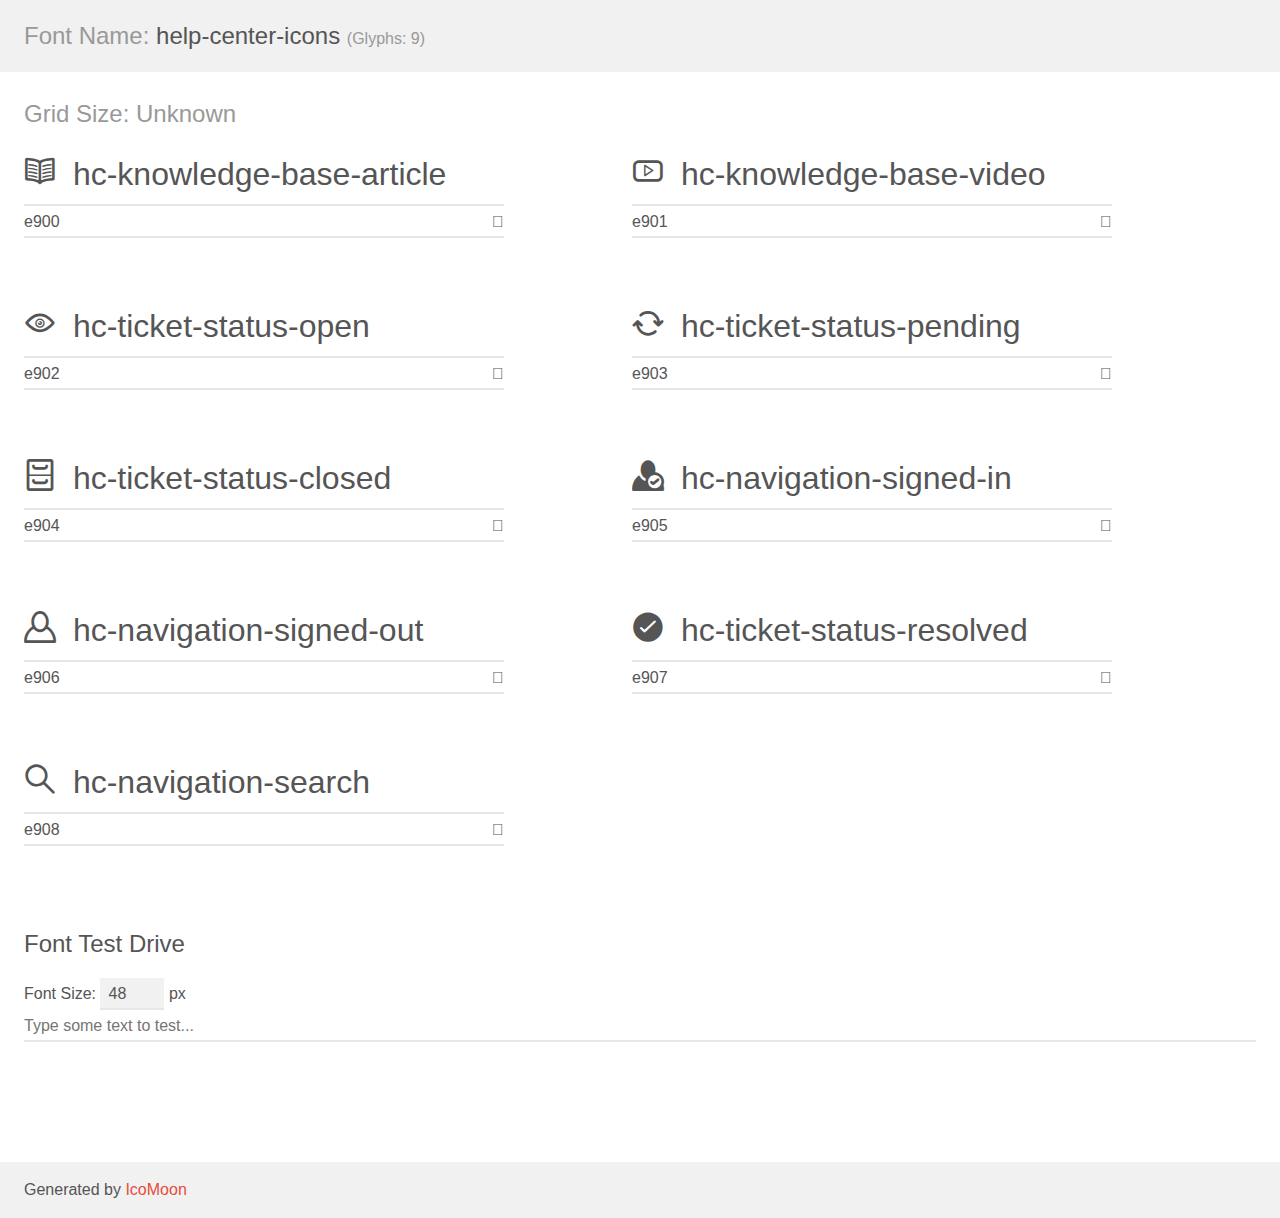
==== assets/help-center-icons-v1/demo.html @ 90a2e5b8 "updated help center icon font" ====
<!doctype html>
<html>
<head>
    <meta charset="utf-8">
    <title>IcoMoon Demo</title>
    <meta name="description" content="An Icon Font Generated By IcoMoon.io">
    <meta name="viewport" content="width=device-width, initial-scale=1">
    <link rel="stylesheet" href="demo-files/demo.css">
    <link rel="stylesheet" href="style.css"></head>
<body>
    <div class="bgc1 clearfix">
        <h1 class="mhmm mvm"><span class="fgc1">Font Name:</span> help-center-icons <small class="fgc1">(Glyphs:&nbsp;9)</small></h1>
    </div>
    <div class="clearfix mhl ptl">
        <h1 class="mvm mtn fgc1">Grid Size: Unknown</h1>
        <div class="glyph fs1">
            <div class="clearfix bshadow0 pbs">
                <span class="hc-knowledge-base-article"></span>
                <span class="mls"> hc-knowledge-base-article</span>
            </div>
            <fieldset class="fs0 size1of1 clearfix hidden-false">
                <input type="text" readonly value="e900" class="unit size1of2" />
                <input type="text" maxlength="1" readonly value="&#xe900;" class="unitRight size1of2 talign-right" />
            </fieldset>
            <div class="fs0 bshadow0 clearfix hidden-true">
                <span class="unit pvs fgc1">liga: </span>
                <input type="text" readonly value="" class="liga unitRight" />
            </div>
        </div>
        <div class="glyph fs1">
            <div class="clearfix bshadow0 pbs">
                <span class="hc-knowledge-base-video"></span>
                <span class="mls"> hc-knowledge-base-video</span>
            </div>
            <fieldset class="fs0 size1of1 clearfix hidden-false">
                <input type="text" readonly value="e901" class="unit size1of2" />
                <input type="text" maxlength="1" readonly value="&#xe901;" class="unitRight size1of2 talign-right" />
            </fieldset>
            <div class="fs0 bshadow0 clearfix hidden-true">
                <span class="unit pvs fgc1">liga: </span>
                <input type="text" readonly value="" class="liga unitRight" />
            </div>
        </div>
        <div class="glyph fs1">
            <div class="clearfix bshadow0 pbs">
                <span class="hc-ticket-status-open"></span>
                <span class="mls"> hc-ticket-status-open</span>
            </div>
            <fieldset class="fs0 size1of1 clearfix hidden-false">
                <input type="text" readonly value="e902" class="unit size1of2" />
                <input type="text" maxlength="1" readonly value="&#xe902;" class="unitRight size1of2 talign-right" />
            </fieldset>
            <div class="fs0 bshadow0 clearfix hidden-true">
                <span class="unit pvs fgc1">liga: </span>
                <input type="text" readonly value="" class="liga unitRight" />
            </div>
        </div>
        <div class="glyph fs1">
            <div class="clearfix bshadow0 pbs">
                <span class="hc-ticket-status-pending"></span>
                <span class="mls"> hc-ticket-status-pending</span>
            </div>
            <fieldset class="fs0 size1of1 clearfix hidden-false">
                <input type="text" readonly value="e903" class="unit size1of2" />
                <input type="text" maxlength="1" readonly value="&#xe903;" class="unitRight size1of2 talign-right" />
            </fieldset>
            <div class="fs0 bshadow0 clearfix hidden-true">
                <span class="unit pvs fgc1">liga: </span>
                <input type="text" readonly value="" class="liga unitRight" />
            </div>
        </div>
        <div class="glyph fs1">
            <div class="clearfix bshadow0 pbs">
                <span class="hc-ticket-status-closed"></span>
                <span class="mls"> hc-ticket-status-closed</span>
            </div>
            <fieldset class="fs0 size1of1 clearfix hidden-false">
                <input type="text" readonly value="e904" class="unit size1of2" />
                <input type="text" maxlength="1" readonly value="&#xe904;" class="unitRight size1of2 talign-right" />
            </fieldset>
            <div class="fs0 bshadow0 clearfix hidden-true">
                <span class="unit pvs fgc1">liga: </span>
                <input type="text" readonly value="" class="liga unitRight" />
            </div>
        </div>
        <div class="glyph fs1">
            <div class="clearfix bshadow0 pbs">
                <span class="hc-navigation-signed-in"></span>
                <span class="mls"> hc-navigation-signed-in</span>
            </div>
            <fieldset class="fs0 size1of1 clearfix hidden-false">
                <input type="text" readonly value="e905" class="unit size1of2" />
                <input type="text" maxlength="1" readonly value="&#xe905;" class="unitRight size1of2 talign-right" />
            </fieldset>
            <div class="fs0 bshadow0 clearfix hidden-true">
                <span class="unit pvs fgc1">liga: </span>
                <input type="text" readonly value="" class="liga unitRight" />
            </div>
        </div>
        <div class="glyph fs1">
            <div class="clearfix bshadow0 pbs">
                <span class="hc-navigation-signed-out"></span>
                <span class="mls"> hc-navigation-signed-out</span>
            </div>
            <fieldset class="fs0 size1of1 clearfix hidden-false">
                <input type="text" readonly value="e906" class="unit size1of2" />
                <input type="text" maxlength="1" readonly value="&#xe906;" class="unitRight size1of2 talign-right" />
            </fieldset>
            <div class="fs0 bshadow0 clearfix hidden-true">
                <span class="unit pvs fgc1">liga: </span>
                <input type="text" readonly value="" class="liga unitRight" />
            </div>
        </div>
        <div class="glyph fs1">
            <div class="clearfix bshadow0 pbs">
                <span class="hc-ticket-status-resolved"></span>
                <span class="mls"> hc-ticket-status-resolved</span>
            </div>
            <fieldset class="fs0 size1of1 clearfix hidden-false">
                <input type="text" readonly value="e907" class="unit size1of2" />
                <input type="text" maxlength="1" readonly value="&#xe907;" class="unitRight size1of2 talign-right" />
            </fieldset>
            <div class="fs0 bshadow0 clearfix hidden-true">
                <span class="unit pvs fgc1">liga: </span>
                <input type="text" readonly value="" class="liga unitRight" />
            </div>
        </div>
        <div class="glyph fs1">
            <div class="clearfix bshadow0 pbs">
                <span class="hc-navigation-search"></span>
                <span class="mls"> hc-navigation-search</span>
            </div>
            <fieldset class="fs0 size1of1 clearfix hidden-false">
                <input type="text" readonly value="e908" class="unit size1of2" />
                <input type="text" maxlength="1" readonly value="&#xe908;" class="unitRight size1of2 talign-right" />
            </fieldset>
            <div class="fs0 bshadow0 clearfix hidden-true">
                <span class="unit pvs fgc1">liga: </span>
                <input type="text" readonly value="" class="liga unitRight" />
            </div>
        </div>
    </div>

    <!--[if gt IE 8]><!-->
    <div class="mhl clearfix mbl">
        <h1>Font Test Drive</h1>
        <label>
            Font Size: <input id="fontSize" type="number" class="textbox0 mbm"
            min="8" value="48" />
            px
        </label>
        <input id="testText" type="text" class="phl size1of1 mvl"
        placeholder="Type some text to test..." value=""/>
        <div id="testDrive" class="hc-" style="font-family: help-center-icons">&nbsp;
        </div>
    </div>
    <!--<![endif]-->
    <div class="bgc1 clearfix">
        <p class="mhl">Generated by <a href="https://icomoon.io/app">IcoMoon</a></p>
    </div>

    <script src="demo-files/demo.js"></script>
</body>
</html>
---- assets/help-center-icons-v1/demo-files/demo.css ----
body {
  padding: 0;
  margin: 0;
  font-family: sans-serif;
  font-size: 1em;
  line-height: 1.5;
  color: #555;
  background: #fff;
}
h1 {
  font-size: 1.5em;
  font-weight: normal;
}
small {
  font-size: .66666667em;
}
a {
  color: #e74c3c;
  text-decoration: none;
}
a:hover, a:focus {
  box-shadow: 0 1px #e74c3c;
}
.bshadow0, input {
  box-shadow: inset 0 -2px #e7e7e7;
}
input:hover {
  box-shadow: inset 0 -2px #ccc;
}
input, fieldset {
  font-family: sans-serif;
  font-size: 1em;
  margin: 0;
  padding: 0;
  border: 0;
}
input {
  color: inherit;
  line-height: 1.5;
  height: 1.5em;
  padding: .25em 0;
}
input:focus {
  outline: none;
  box-shadow: inset 0 -2px #449fdb;
}
.glyph {
  font-size: 16px;
  width: 15em;
  padding-bottom: 1em;
  margin-right: 4em;
  margin-bottom: 1em;
  float: left;
  overflow: hidden;
}
.liga {
  width: 80%;
  width: calc(100% - 2.5em);
}
.talign-right {
  text-align: right;
}
.talign-center {
  text-align: center;
}
.bgc1 {
  background: #f1f1f1;
}
.fgc1 {
  color: #999;
}
.fgc0 {
  color: #000;
}
p {
  margin-top: 1em;
  margin-bottom: 1em;
}
.mvm {
  margin-top: .75em;
  margin-bottom: .75em;
}
.mtn {
  margin-top: 0;
}
.mtl, .mal {
  margin-top: 1.5em;
}
.mbl, .mal {
  margin-bottom: 1.5em;
}
.mal, .mhl {
  margin-left: 1.5em;
  margin-right: 1.5em;
}
.mhmm {
  margin-left: 1em;
  margin-right: 1em;
}
.mls {
  margin-left: .25em;
}
.ptl {
  padding-top: 1.5em;
}
.pbs, .pvs {
  padding-bottom: .25em;
}
.pvs, .pts {
  padding-top: .25em;
}
.unit {
  float: left;
}
.unitRight {
  float: right;
}
.size1of2 {
  width: 50%;
}
.size1of1 {
  width: 100%;
}
.clearfix:before, .clearfix:after {
  content: " ";
  display: table;
}
.clearfix:after {
  clear: both;
}
.hidden-true {
  display: none;
}
.textbox0 {
  width: 3em;
  background: #f1f1f1;
  padding: .25em .5em;
  line-height: 1.5;
  height: 1.5em;
}
#testDrive {
  display: block;
  padding-top: 24px;
  line-height: 1.5;
}
.fs0 {
  font-size: 16px;
}
.fs1 {
  font-size: 32px;
}
---- assets/help-center-icons-v1/style.css ----
@font-face {
  font-family: 'help-center-icons';
  src:  url('fonts/help-center-icons.eot?txnv5v');
  src:  url('fonts/help-center-icons.eot?txnv5v#iefix') format('embedded-opentype'),
    url('fonts/help-center-icons.ttf?txnv5v') format('truetype'),
    url('fonts/help-center-icons.woff?txnv5v') format('woff'),
    url('fonts/help-center-icons.svg?txnv5v#help-center-icons') format('svg');
  font-weight: normal;
  font-style: normal;
  font-display: block;
}

[class^="hc-"], [class*=" hc-"] {
  /* use !important to prevent issues with browser extensions that change fonts */
  font-family: 'help-center-icons' !important;
  speak: never;
  font-style: normal;
  font-weight: normal;
  font-variant: normal;
  text-transform: none;
  line-height: 1;

  /* Better Font Rendering =========== */
  -webkit-font-smoothing: antialiased;
  -moz-osx-font-smoothing: grayscale;
}

.hc-knowledge-base-article:before {
  content: "\e900";
}
.hc-knowledge-base-video:before {
  content: "\e901";
}
.hc-ticket-status-open:before {
  content: "\e902";
}
.hc-ticket-status-pending:before {
  content: "\e903";
}
.hc-ticket-status-closed:before {
  content: "\e904";
}
.hc-navigation-signed-in:before {
  content: "\e905";
}
.hc-navigation-signed-out:before {
  content: "\e906";
}
.hc-ticket-status-resolved:before {
  content: "\e907";
}
.hc-navigation-search:before {
  content: "\e908";
}
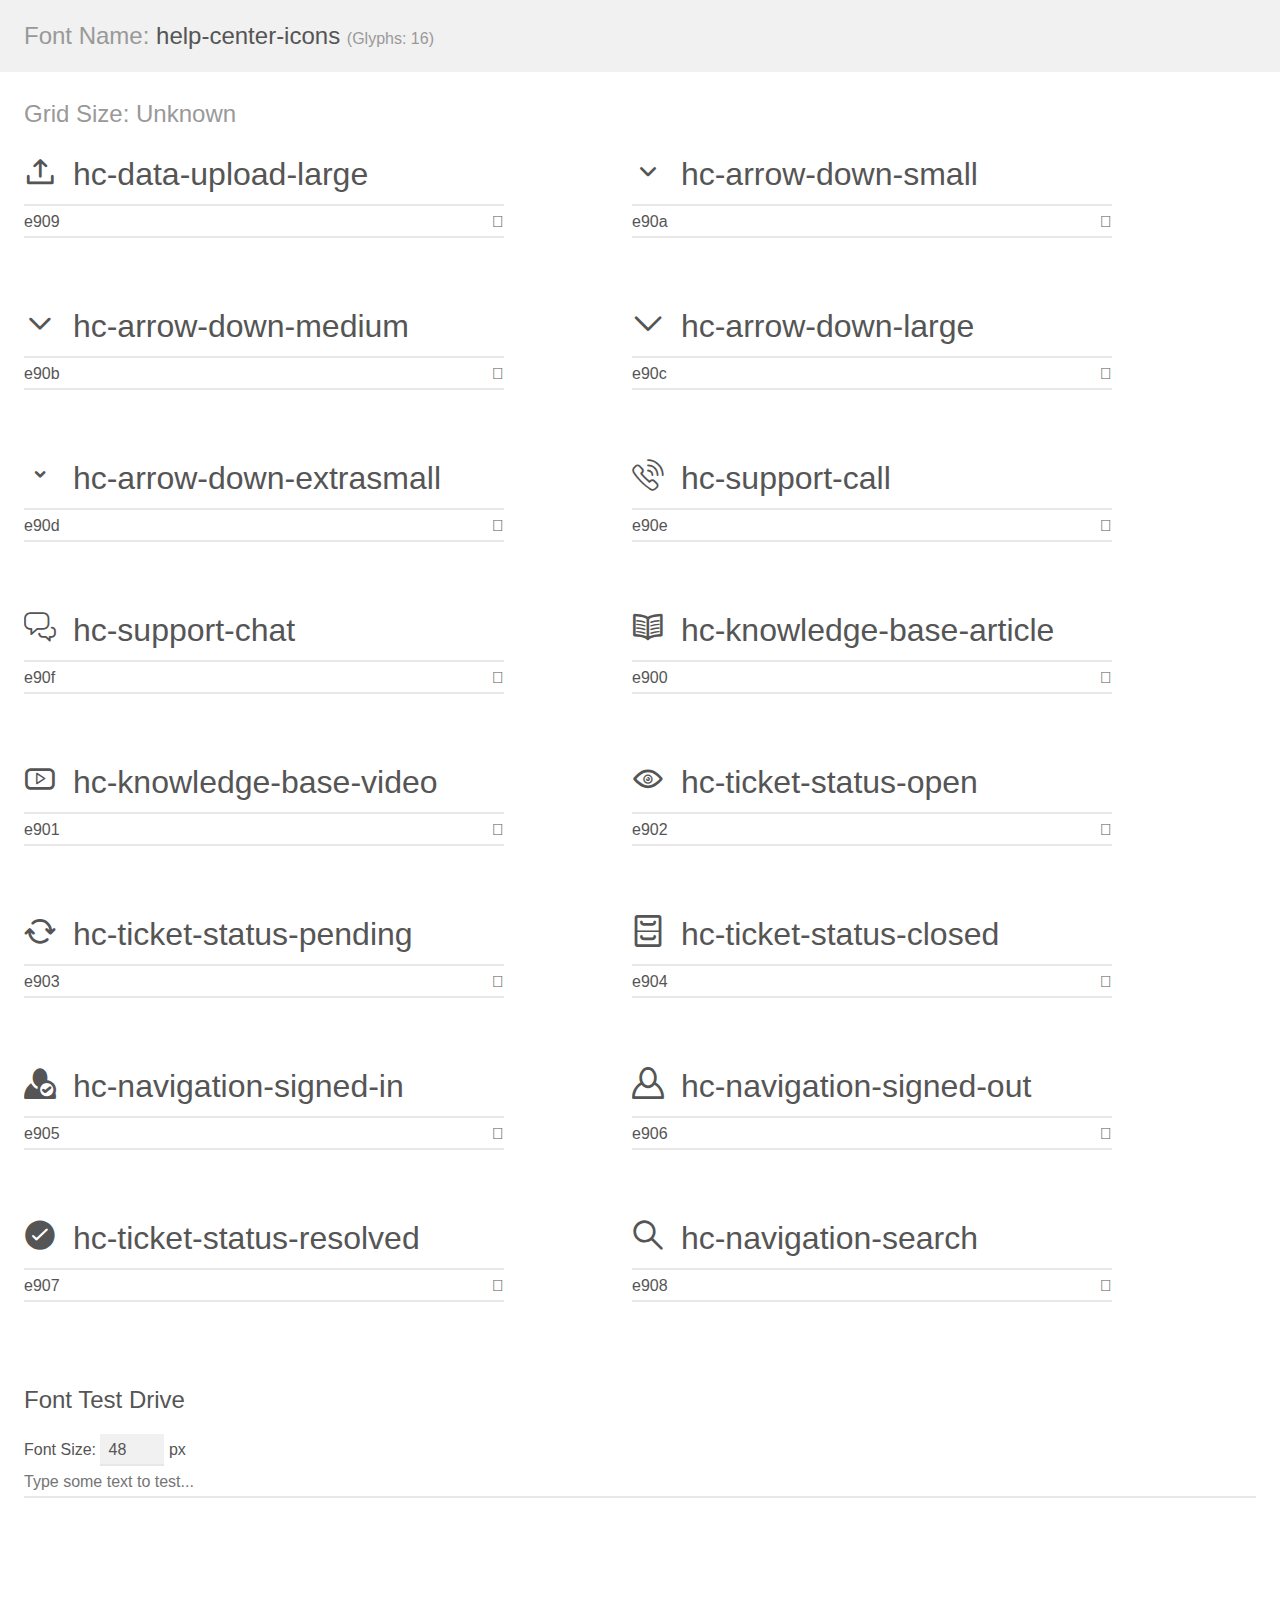
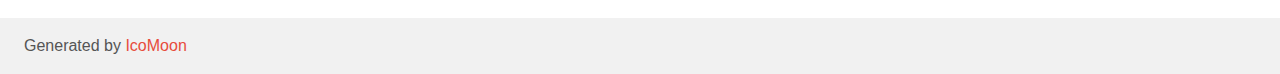
==== commit 143d35e4: "added more help center font icons" ====
--- a/assets/help-center-icons-v1/demo.html
+++ b/assets/help-center-icons-v1/demo.html
@@ -9,10 +9,108 @@
     <link rel="stylesheet" href="style.css"></head>
 <body>
     <div class="bgc1 clearfix">
-        <h1 class="mhmm mvm"><span class="fgc1">Font Name:</span> help-center-icons <small class="fgc1">(Glyphs:&nbsp;9)</small></h1>
+        <h1 class="mhmm mvm"><span class="fgc1">Font Name:</span> help-center-icons <small class="fgc1">(Glyphs:&nbsp;16)</small></h1>
     </div>
     <div class="clearfix mhl ptl">
         <h1 class="mvm mtn fgc1">Grid Size: Unknown</h1>
+        <div class="glyph fs1">
+            <div class="clearfix bshadow0 pbs">
+                <span class="hc-data-upload-large"></span>
+                <span class="mls"> hc-data-upload-large</span>
+            </div>
+            <fieldset class="fs0 size1of1 clearfix hidden-false">
+                <input type="text" readonly value="e909" class="unit size1of2" />
+                <input type="text" maxlength="1" readonly value="&#xe909;" class="unitRight size1of2 talign-right" />
+            </fieldset>
+            <div class="fs0 bshadow0 clearfix hidden-true">
+                <span class="unit pvs fgc1">liga: </span>
+                <input type="text" readonly value="" class="liga unitRight" />
+            </div>
+        </div>
+        <div class="glyph fs1">
+            <div class="clearfix bshadow0 pbs">
+                <span class="hc-arrow-down-small"></span>
+                <span class="mls"> hc-arrow-down-small</span>
+            </div>
+            <fieldset class="fs0 size1of1 clearfix hidden-false">
+                <input type="text" readonly value="e90a" class="unit size1of2" />
+                <input type="text" maxlength="1" readonly value="&#xe90a;" class="unitRight size1of2 talign-right" />
+            </fieldset>
+            <div class="fs0 bshadow0 clearfix hidden-true">
+                <span class="unit pvs fgc1">liga: </span>
+                <input type="text" readonly value="" class="liga unitRight" />
+            </div>
+        </div>
+        <div class="glyph fs1">
+            <div class="clearfix bshadow0 pbs">
+                <span class="hc-arrow-down-medium"></span>
+                <span class="mls"> hc-arrow-down-medium</span>
+            </div>
+            <fieldset class="fs0 size1of1 clearfix hidden-false">
+                <input type="text" readonly value="e90b" class="unit size1of2" />
+                <input type="text" maxlength="1" readonly value="&#xe90b;" class="unitRight size1of2 talign-right" />
+            </fieldset>
+            <div class="fs0 bshadow0 clearfix hidden-true">
+                <span class="unit pvs fgc1">liga: </span>
+                <input type="text" readonly value="" class="liga unitRight" />
+            </div>
+        </div>
+        <div class="glyph fs1">
+            <div class="clearfix bshadow0 pbs">
+                <span class="hc-arrow-down-large"></span>
+                <span class="mls"> hc-arrow-down-large</span>
+            </div>
+            <fieldset class="fs0 size1of1 clearfix hidden-false">
+                <input type="text" readonly value="e90c" class="unit size1of2" />
+                <input type="text" maxlength="1" readonly value="&#xe90c;" class="unitRight size1of2 talign-right" />
+            </fieldset>
+            <div class="fs0 bshadow0 clearfix hidden-true">
+                <span class="unit pvs fgc1">liga: </span>
+                <input type="text" readonly value="" class="liga unitRight" />
+            </div>
+        </div>
+        <div class="glyph fs1">
+            <div class="clearfix bshadow0 pbs">
+                <span class="hc-arrow-down-extrasmall"></span>
+                <span class="mls"> hc-arrow-down-extrasmall</span>
+            </div>
+            <fieldset class="fs0 size1of1 clearfix hidden-false">
+                <input type="text" readonly value="e90d" class="unit size1of2" />
+                <input type="text" maxlength="1" readonly value="&#xe90d;" class="unitRight size1of2 talign-right" />
+            </fieldset>
+            <div class="fs0 bshadow0 clearfix hidden-true">
+                <span class="unit pvs fgc1">liga: </span>
+                <input type="text" readonly value="" class="liga unitRight" />
+            </div>
+        </div>
+        <div class="glyph fs1">
+            <div class="clearfix bshadow0 pbs">
+                <span class="hc-support-call"></span>
+                <span class="mls"> hc-support-call</span>
+            </div>
+            <fieldset class="fs0 size1of1 clearfix hidden-false">
+                <input type="text" readonly value="e90e" class="unit size1of2" />
+                <input type="text" maxlength="1" readonly value="&#xe90e;" class="unitRight size1of2 talign-right" />
+            </fieldset>
+            <div class="fs0 bshadow0 clearfix hidden-true">
+                <span class="unit pvs fgc1">liga: </span>
+                <input type="text" readonly value="" class="liga unitRight" />
+            </div>
+        </div>
+        <div class="glyph fs1">
+            <div class="clearfix bshadow0 pbs">
+                <span class="hc-support-chat"></span>
+                <span class="mls"> hc-support-chat</span>
+            </div>
+            <fieldset class="fs0 size1of1 clearfix hidden-false">
+                <input type="text" readonly value="e90f" class="unit size1of2" />
+                <input type="text" maxlength="1" readonly value="&#xe90f;" class="unitRight size1of2 talign-right" />
+            </fieldset>
+            <div class="fs0 bshadow0 clearfix hidden-true">
+                <span class="unit pvs fgc1">liga: </span>
+                <input type="text" readonly value="" class="liga unitRight" />
+            </div>
+        </div>
         <div class="glyph fs1">
             <div class="clearfix bshadow0 pbs">
                 <span class="hc-knowledge-base-article"></span>
--- a/assets/help-center-icons-v1/style.css
+++ b/assets/help-center-icons-v1/style.css
@@ -1,10 +1,10 @@
 @font-face {
   font-family: 'help-center-icons';
-  src:  url('fonts/help-center-icons.eot?txnv5v');
-  src:  url('fonts/help-center-icons.eot?txnv5v#iefix') format('embedded-opentype'),
-    url('fonts/help-center-icons.ttf?txnv5v') format('truetype'),
-    url('fonts/help-center-icons.woff?txnv5v') format('woff'),
-    url('fonts/help-center-icons.svg?txnv5v#help-center-icons') format('svg');
+  src:  url('fonts/help-center-icons.eot?l3a61r');
+  src:  url('fonts/help-center-icons.eot?l3a61r#iefix') format('embedded-opentype'),
+    url('fonts/help-center-icons.ttf?l3a61r') format('truetype'),
+    url('fonts/help-center-icons.woff?l3a61r') format('woff'),
+    url('fonts/help-center-icons.svg?l3a61r#help-center-icons') format('svg');
   font-weight: normal;
   font-style: normal;
   font-display: block;
@@ -25,6 +25,27 @@
   -moz-osx-font-smoothing: grayscale;
 }
 
+.hc-data-upload-large:before {
+  content: "\e909";
+}
+.hc-arrow-down-small:before {
+  content: "\e90a";
+}
+.hc-arrow-down-medium:before {
+  content: "\e90b";
+}
+.hc-arrow-down-large:before {
+  content: "\e90c";
+}
+.hc-arrow-down-extrasmall:before {
+  content: "\e90d";
+}
+.hc-support-call:before {
+  content: "\e90e";
+}
+.hc-support-chat:before {
+  content: "\e90f";
+}
 .hc-knowledge-base-article:before {
   content: "\e900";
 }
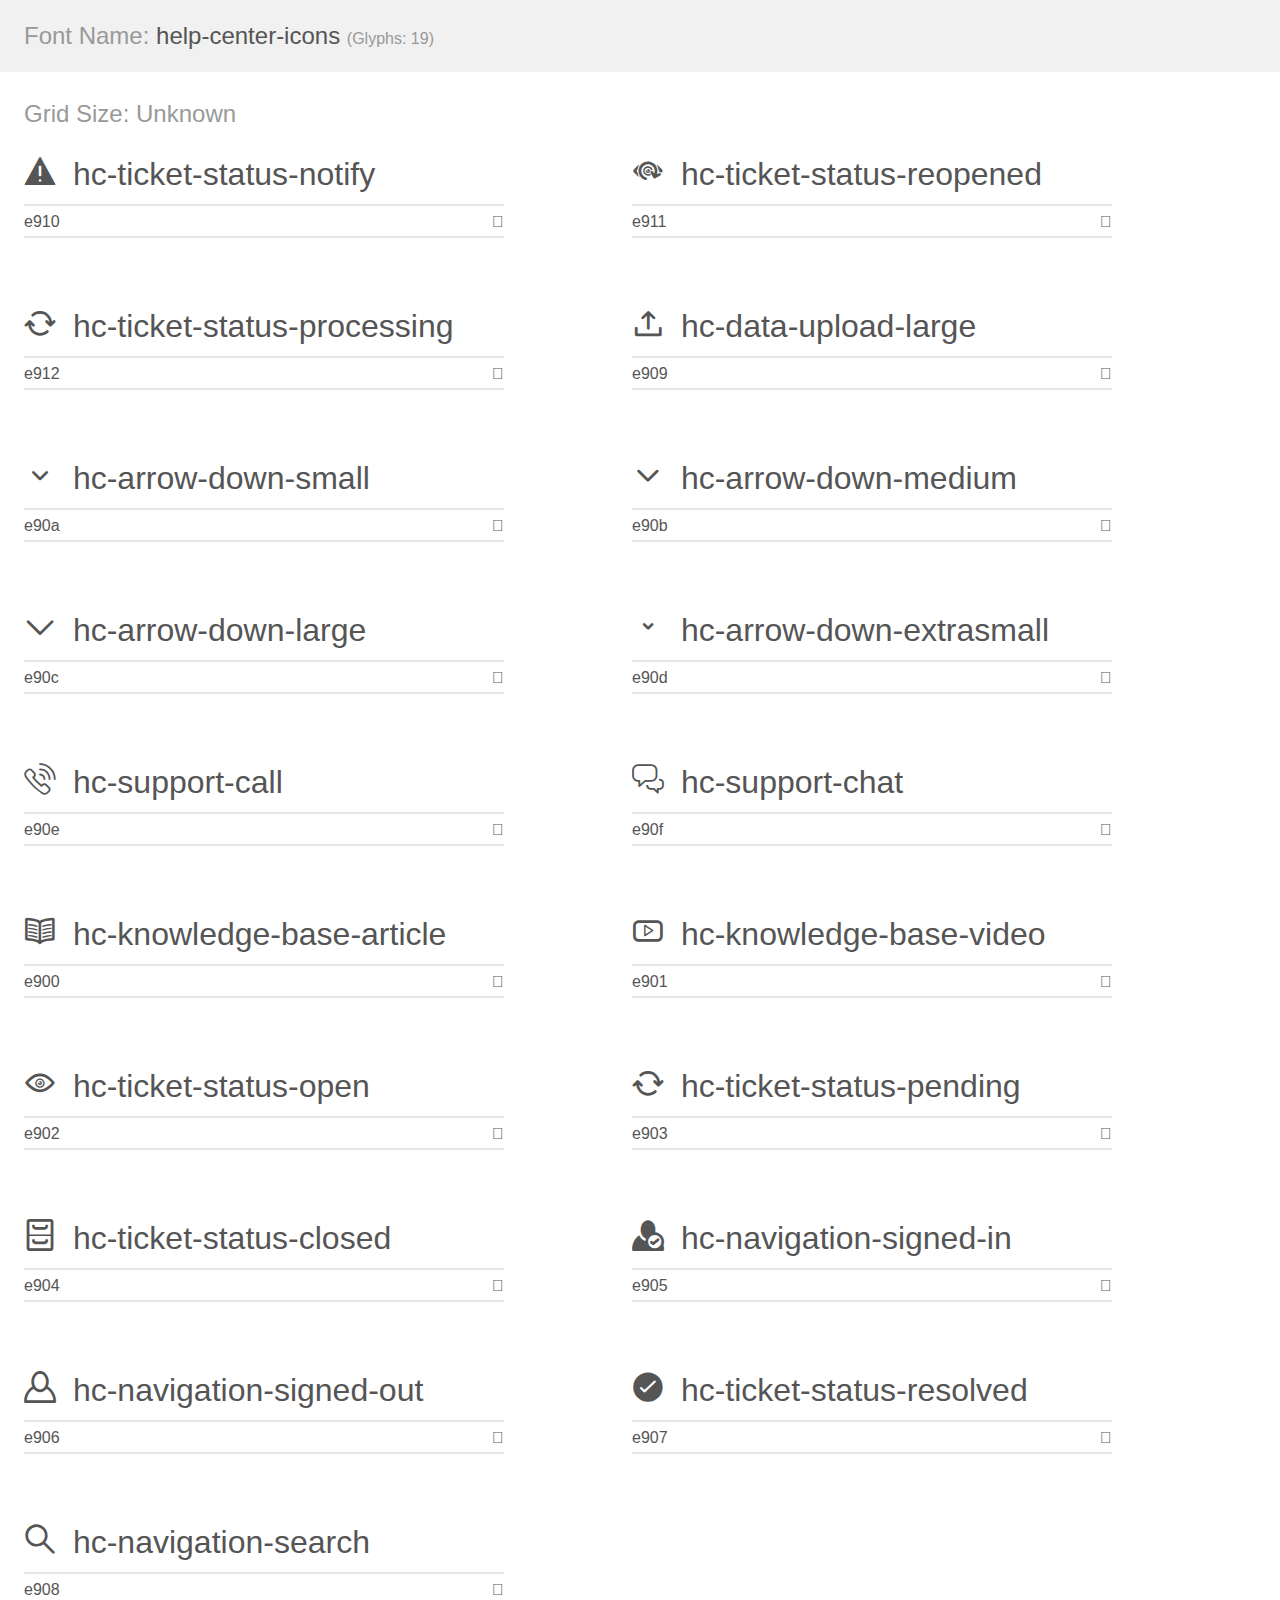
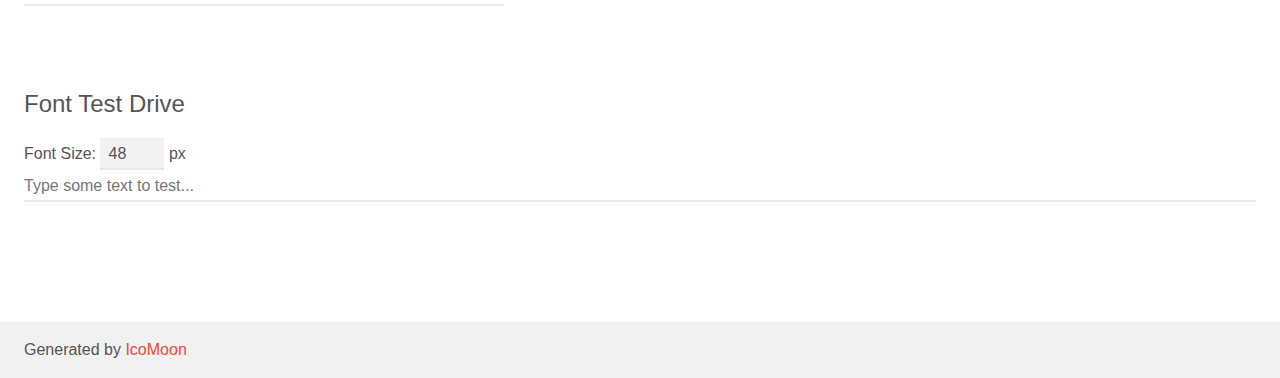
==== commit e9ec4dfb: "added new icons" ====
--- a/assets/help-center-icons-v1/demo.html
+++ b/assets/help-center-icons-v1/demo.html
@@ -9,10 +9,52 @@
     <link rel="stylesheet" href="style.css"></head>
 <body>
     <div class="bgc1 clearfix">
-        <h1 class="mhmm mvm"><span class="fgc1">Font Name:</span> help-center-icons <small class="fgc1">(Glyphs:&nbsp;16)</small></h1>
+        <h1 class="mhmm mvm"><span class="fgc1">Font Name:</span> help-center-icons <small class="fgc1">(Glyphs:&nbsp;19)</small></h1>
     </div>
     <div class="clearfix mhl ptl">
         <h1 class="mvm mtn fgc1">Grid Size: Unknown</h1>
+        <div class="glyph fs1">
+            <div class="clearfix bshadow0 pbs">
+                <span class="hc-ticket-status-notify"></span>
+                <span class="mls"> hc-ticket-status-notify</span>
+            </div>
+            <fieldset class="fs0 size1of1 clearfix hidden-false">
+                <input type="text" readonly value="e910" class="unit size1of2" />
+                <input type="text" maxlength="1" readonly value="&#xe910;" class="unitRight size1of2 talign-right" />
+            </fieldset>
+            <div class="fs0 bshadow0 clearfix hidden-true">
+                <span class="unit pvs fgc1">liga: </span>
+                <input type="text" readonly value="" class="liga unitRight" />
+            </div>
+        </div>
+        <div class="glyph fs1">
+            <div class="clearfix bshadow0 pbs">
+                <span class="hc-ticket-status-reopened"></span>
+                <span class="mls"> hc-ticket-status-reopened</span>
+            </div>
+            <fieldset class="fs0 size1of1 clearfix hidden-false">
+                <input type="text" readonly value="e911" class="unit size1of2" />
+                <input type="text" maxlength="1" readonly value="&#xe911;" class="unitRight size1of2 talign-right" />
+            </fieldset>
+            <div class="fs0 bshadow0 clearfix hidden-true">
+                <span class="unit pvs fgc1">liga: </span>
+                <input type="text" readonly value="" class="liga unitRight" />
+            </div>
+        </div>
+        <div class="glyph fs1">
+            <div class="clearfix bshadow0 pbs">
+                <span class="hc-ticket-status-processing"></span>
+                <span class="mls"> hc-ticket-status-processing</span>
+            </div>
+            <fieldset class="fs0 size1of1 clearfix hidden-false">
+                <input type="text" readonly value="e912" class="unit size1of2" />
+                <input type="text" maxlength="1" readonly value="&#xe912;" class="unitRight size1of2 talign-right" />
+            </fieldset>
+            <div class="fs0 bshadow0 clearfix hidden-true">
+                <span class="unit pvs fgc1">liga: </span>
+                <input type="text" readonly value="" class="liga unitRight" />
+            </div>
+        </div>
         <div class="glyph fs1">
             <div class="clearfix bshadow0 pbs">
                 <span class="hc-data-upload-large"></span>
--- a/assets/help-center-icons-v1/style.css
+++ b/assets/help-center-icons-v1/style.css
@@ -1,10 +1,10 @@
 @font-face {
   font-family: 'help-center-icons';
-  src:  url('fonts/help-center-icons.eot?l3a61r');
-  src:  url('fonts/help-center-icons.eot?l3a61r#iefix') format('embedded-opentype'),
-    url('fonts/help-center-icons.ttf?l3a61r') format('truetype'),
-    url('fonts/help-center-icons.woff?l3a61r') format('woff'),
-    url('fonts/help-center-icons.svg?l3a61r#help-center-icons') format('svg');
+  src:  url('fonts/help-center-icons.eot?zcpwzh');
+  src:  url('fonts/help-center-icons.eot?zcpwzh#iefix') format('embedded-opentype'),
+    url('fonts/help-center-icons.ttf?zcpwzh') format('truetype'),
+    url('fonts/help-center-icons.woff?zcpwzh') format('woff'),
+    url('fonts/help-center-icons.svg?zcpwzh#help-center-icons') format('svg');
   font-weight: normal;
   font-style: normal;
   font-display: block;
@@ -25,6 +25,15 @@
   -moz-osx-font-smoothing: grayscale;
 }
 
+.hc-ticket-status-notify:before {
+  content: "\e910";
+}
+.hc-ticket-status-reopened:before {
+  content: "\e911";
+}
+.hc-ticket-status-processing:before {
+  content: "\e912";
+}
 .hc-data-upload-large:before {
   content: "\e909";
 }
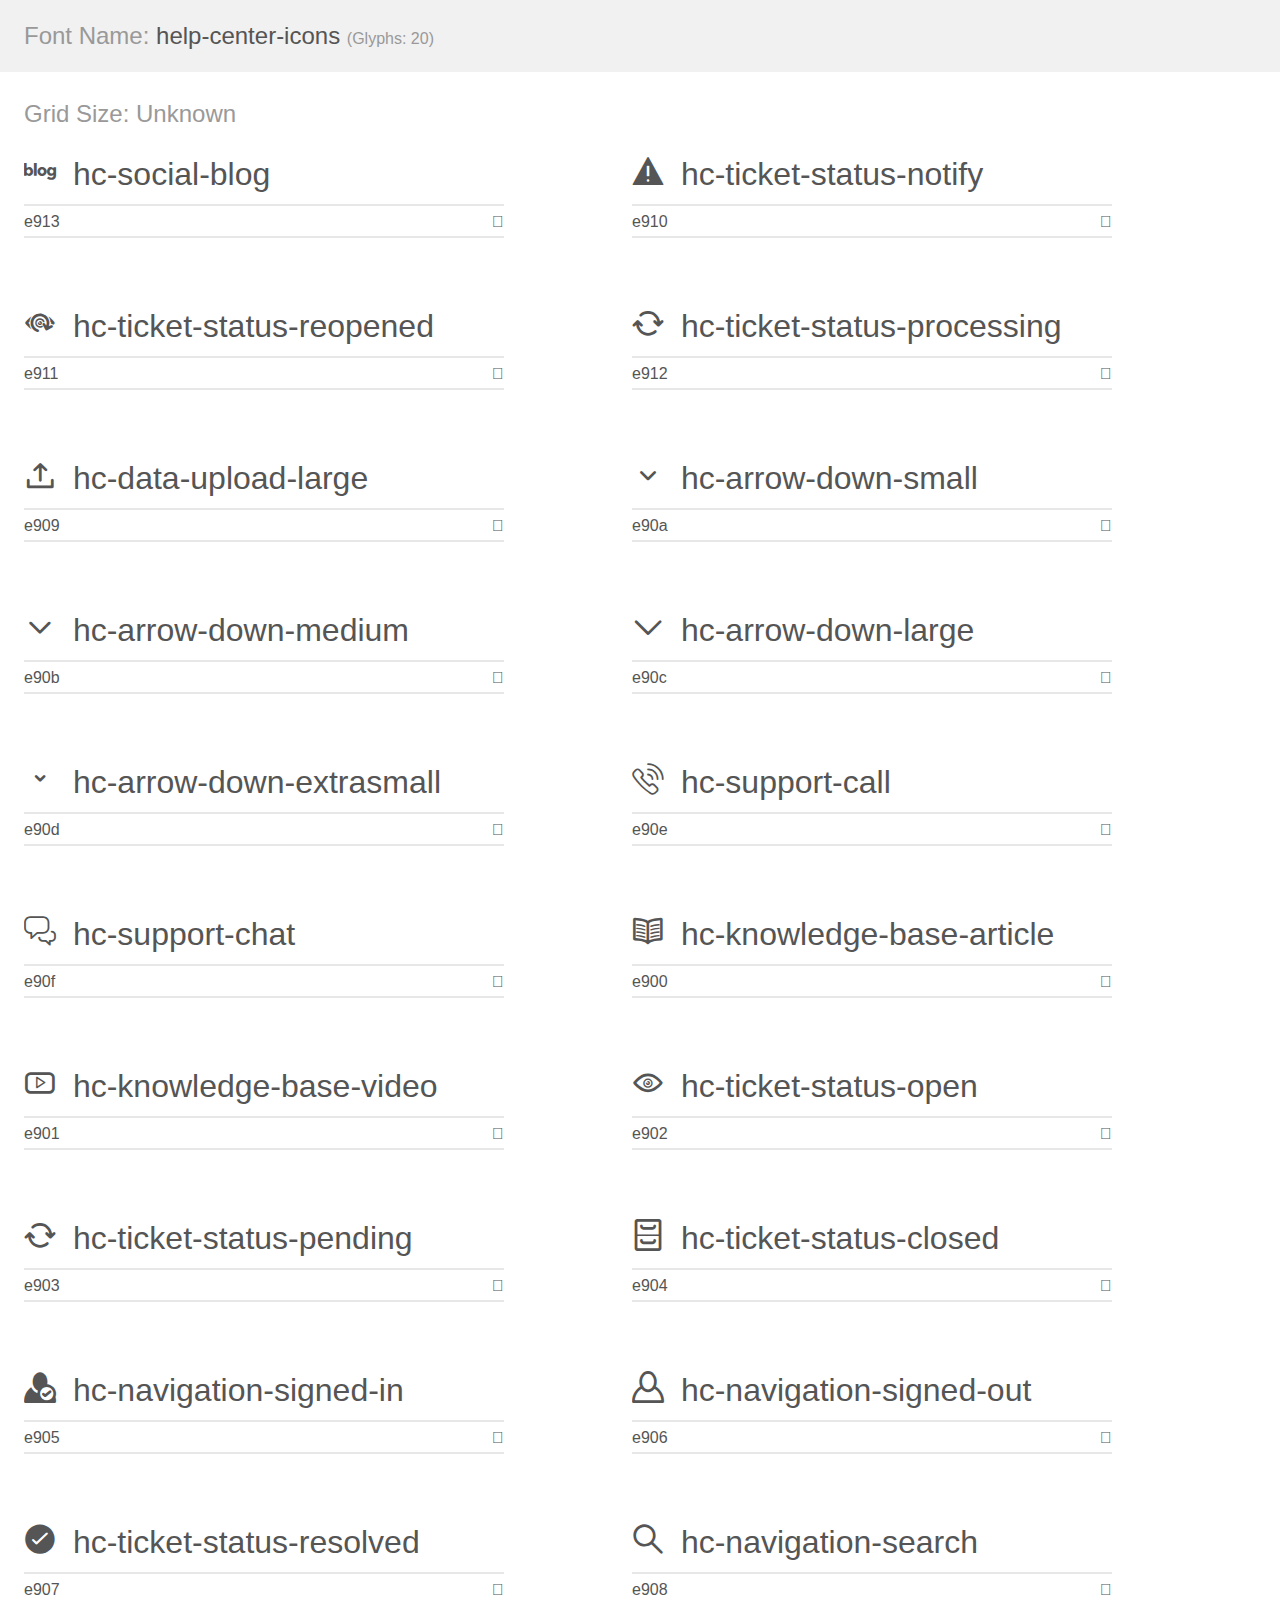
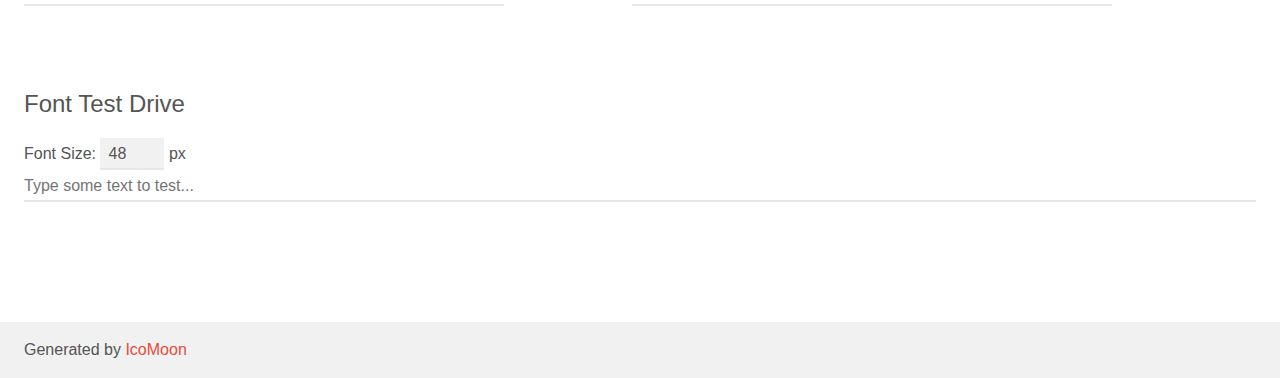
==== commit 6ca879ca: "added blog icon" ====
--- a/assets/help-center-icons-v1/demo.html
+++ b/assets/help-center-icons-v1/demo.html
@@ -9,10 +9,24 @@
     <link rel="stylesheet" href="style.css"></head>
 <body>
     <div class="bgc1 clearfix">
-        <h1 class="mhmm mvm"><span class="fgc1">Font Name:</span> help-center-icons <small class="fgc1">(Glyphs:&nbsp;19)</small></h1>
+        <h1 class="mhmm mvm"><span class="fgc1">Font Name:</span> help-center-icons <small class="fgc1">(Glyphs:&nbsp;20)</small></h1>
     </div>
     <div class="clearfix mhl ptl">
         <h1 class="mvm mtn fgc1">Grid Size: Unknown</h1>
+        <div class="glyph fs1">
+            <div class="clearfix bshadow0 pbs">
+                <span class="hc-social-blog"></span>
+                <span class="mls"> hc-social-blog</span>
+            </div>
+            <fieldset class="fs0 size1of1 clearfix hidden-false">
+                <input type="text" readonly value="e913" class="unit size1of2" />
+                <input type="text" maxlength="1" readonly value="&#xe913;" class="unitRight size1of2 talign-right" />
+            </fieldset>
+            <div class="fs0 bshadow0 clearfix hidden-true">
+                <span class="unit pvs fgc1">liga: </span>
+                <input type="text" readonly value="" class="liga unitRight" />
+            </div>
+        </div>
         <div class="glyph fs1">
             <div class="clearfix bshadow0 pbs">
                 <span class="hc-ticket-status-notify"></span>
--- a/assets/help-center-icons-v1/style.css
+++ b/assets/help-center-icons-v1/style.css
@@ -1,10 +1,10 @@
 @font-face {
   font-family: 'help-center-icons';
-  src:  url('fonts/help-center-icons.eot?zcpwzh');
-  src:  url('fonts/help-center-icons.eot?zcpwzh#iefix') format('embedded-opentype'),
-    url('fonts/help-center-icons.ttf?zcpwzh') format('truetype'),
-    url('fonts/help-center-icons.woff?zcpwzh') format('woff'),
-    url('fonts/help-center-icons.svg?zcpwzh#help-center-icons') format('svg');
+  src:  url('fonts/help-center-icons.eot?dx5wnv');
+  src:  url('fonts/help-center-icons.eot?dx5wnv#iefix') format('embedded-opentype'),
+    url('fonts/help-center-icons.ttf?dx5wnv') format('truetype'),
+    url('fonts/help-center-icons.woff?dx5wnv') format('woff'),
+    url('fonts/help-center-icons.svg?dx5wnv#help-center-icons') format('svg');
   font-weight: normal;
   font-style: normal;
   font-display: block;
@@ -25,6 +25,9 @@
   -moz-osx-font-smoothing: grayscale;
 }
 
+.hc-social-blog:before {
+  content: "\e913";
+}
 .hc-ticket-status-notify:before {
   content: "\e910";
 }
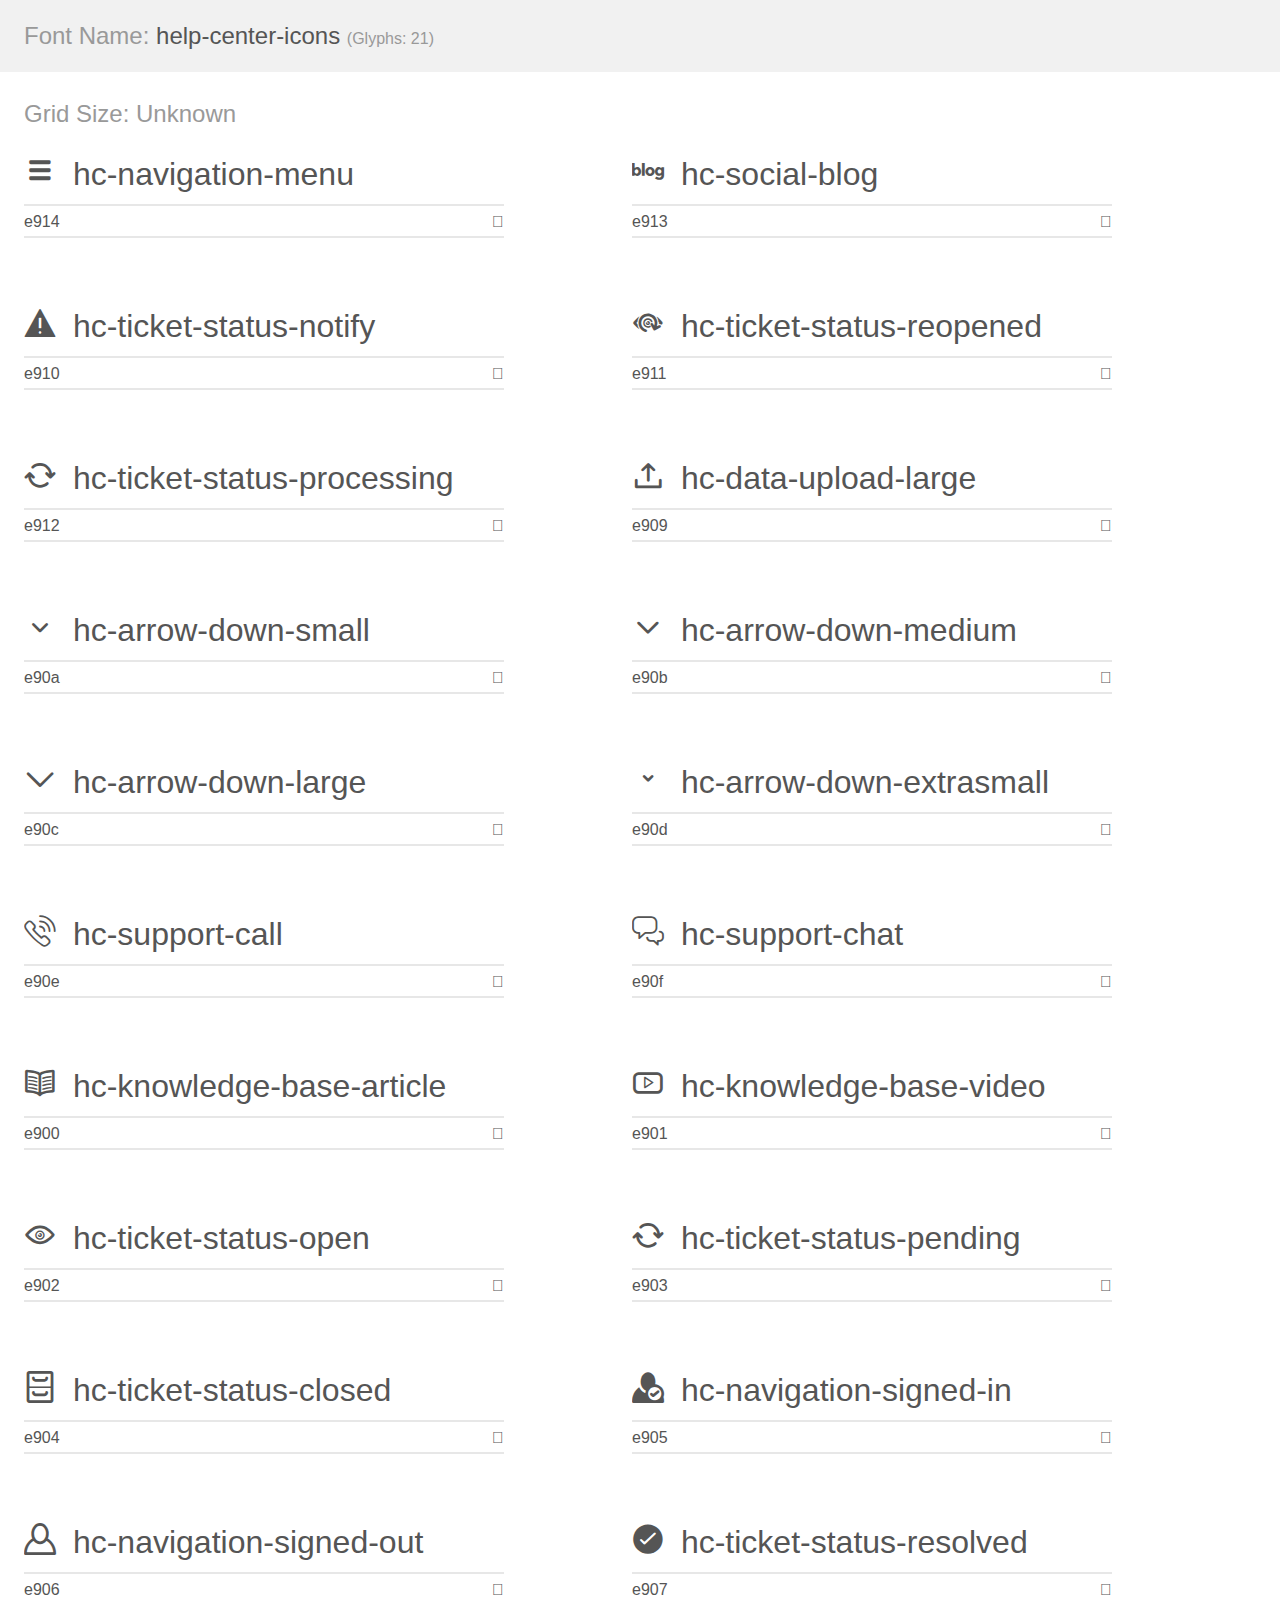
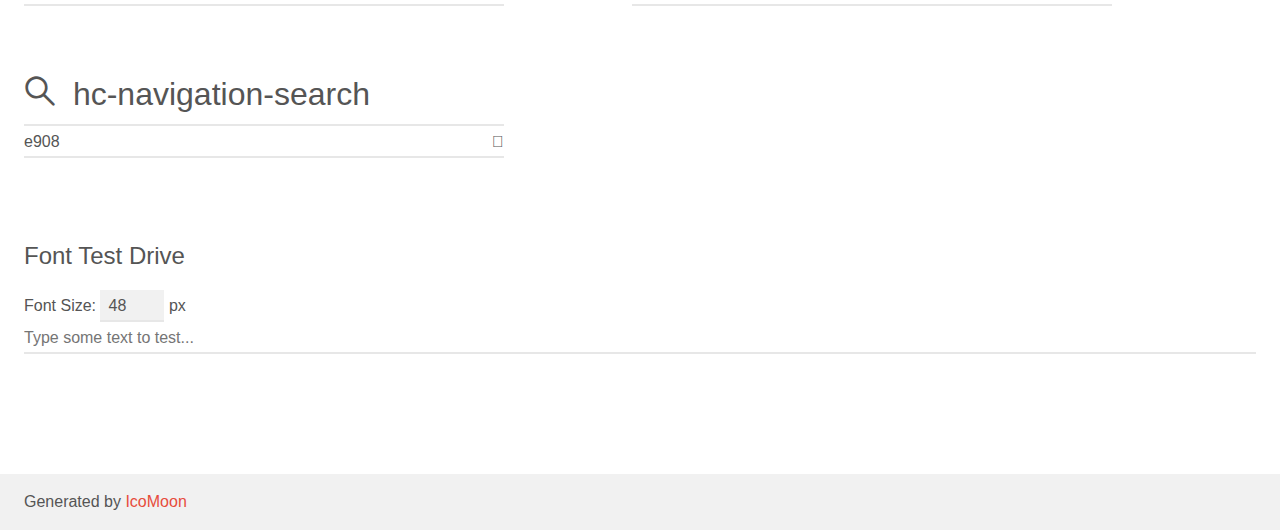
==== commit e6339321: "added menu icon" ====
--- a/assets/help-center-icons-v1/demo.html
+++ b/assets/help-center-icons-v1/demo.html
@@ -9,10 +9,24 @@
     <link rel="stylesheet" href="style.css"></head>
 <body>
     <div class="bgc1 clearfix">
-        <h1 class="mhmm mvm"><span class="fgc1">Font Name:</span> help-center-icons <small class="fgc1">(Glyphs:&nbsp;20)</small></h1>
+        <h1 class="mhmm mvm"><span class="fgc1">Font Name:</span> help-center-icons <small class="fgc1">(Glyphs:&nbsp;21)</small></h1>
     </div>
     <div class="clearfix mhl ptl">
         <h1 class="mvm mtn fgc1">Grid Size: Unknown</h1>
+        <div class="glyph fs1">
+            <div class="clearfix bshadow0 pbs">
+                <span class="hc-navigation-menu"></span>
+                <span class="mls"> hc-navigation-menu</span>
+            </div>
+            <fieldset class="fs0 size1of1 clearfix hidden-false">
+                <input type="text" readonly value="e914" class="unit size1of2" />
+                <input type="text" maxlength="1" readonly value="&#xe914;" class="unitRight size1of2 talign-right" />
+            </fieldset>
+            <div class="fs0 bshadow0 clearfix hidden-true">
+                <span class="unit pvs fgc1">liga: </span>
+                <input type="text" readonly value="" class="liga unitRight" />
+            </div>
+        </div>
         <div class="glyph fs1">
             <div class="clearfix bshadow0 pbs">
                 <span class="hc-social-blog"></span>
--- a/assets/help-center-icons-v1/style.css
+++ b/assets/help-center-icons-v1/style.css
@@ -1,10 +1,10 @@
 @font-face {
   font-family: 'help-center-icons';
-  src:  url('fonts/help-center-icons.eot?dx5wnv');
-  src:  url('fonts/help-center-icons.eot?dx5wnv#iefix') format('embedded-opentype'),
-    url('fonts/help-center-icons.ttf?dx5wnv') format('truetype'),
-    url('fonts/help-center-icons.woff?dx5wnv') format('woff'),
-    url('fonts/help-center-icons.svg?dx5wnv#help-center-icons') format('svg');
+  src:  url('fonts/help-center-icons.eot?h8ufn9');
+  src:  url('fonts/help-center-icons.eot?h8ufn9#iefix') format('embedded-opentype'),
+    url('fonts/help-center-icons.ttf?h8ufn9') format('truetype'),
+    url('fonts/help-center-icons.woff?h8ufn9') format('woff'),
+    url('fonts/help-center-icons.svg?h8ufn9#help-center-icons') format('svg');
   font-weight: normal;
   font-style: normal;
   font-display: block;
@@ -25,6 +25,9 @@
   -moz-osx-font-smoothing: grayscale;
 }
 
+.hc-navigation-menu:before {
+  content: "\e914";
+}
 .hc-social-blog:before {
   content: "\e913";
 }
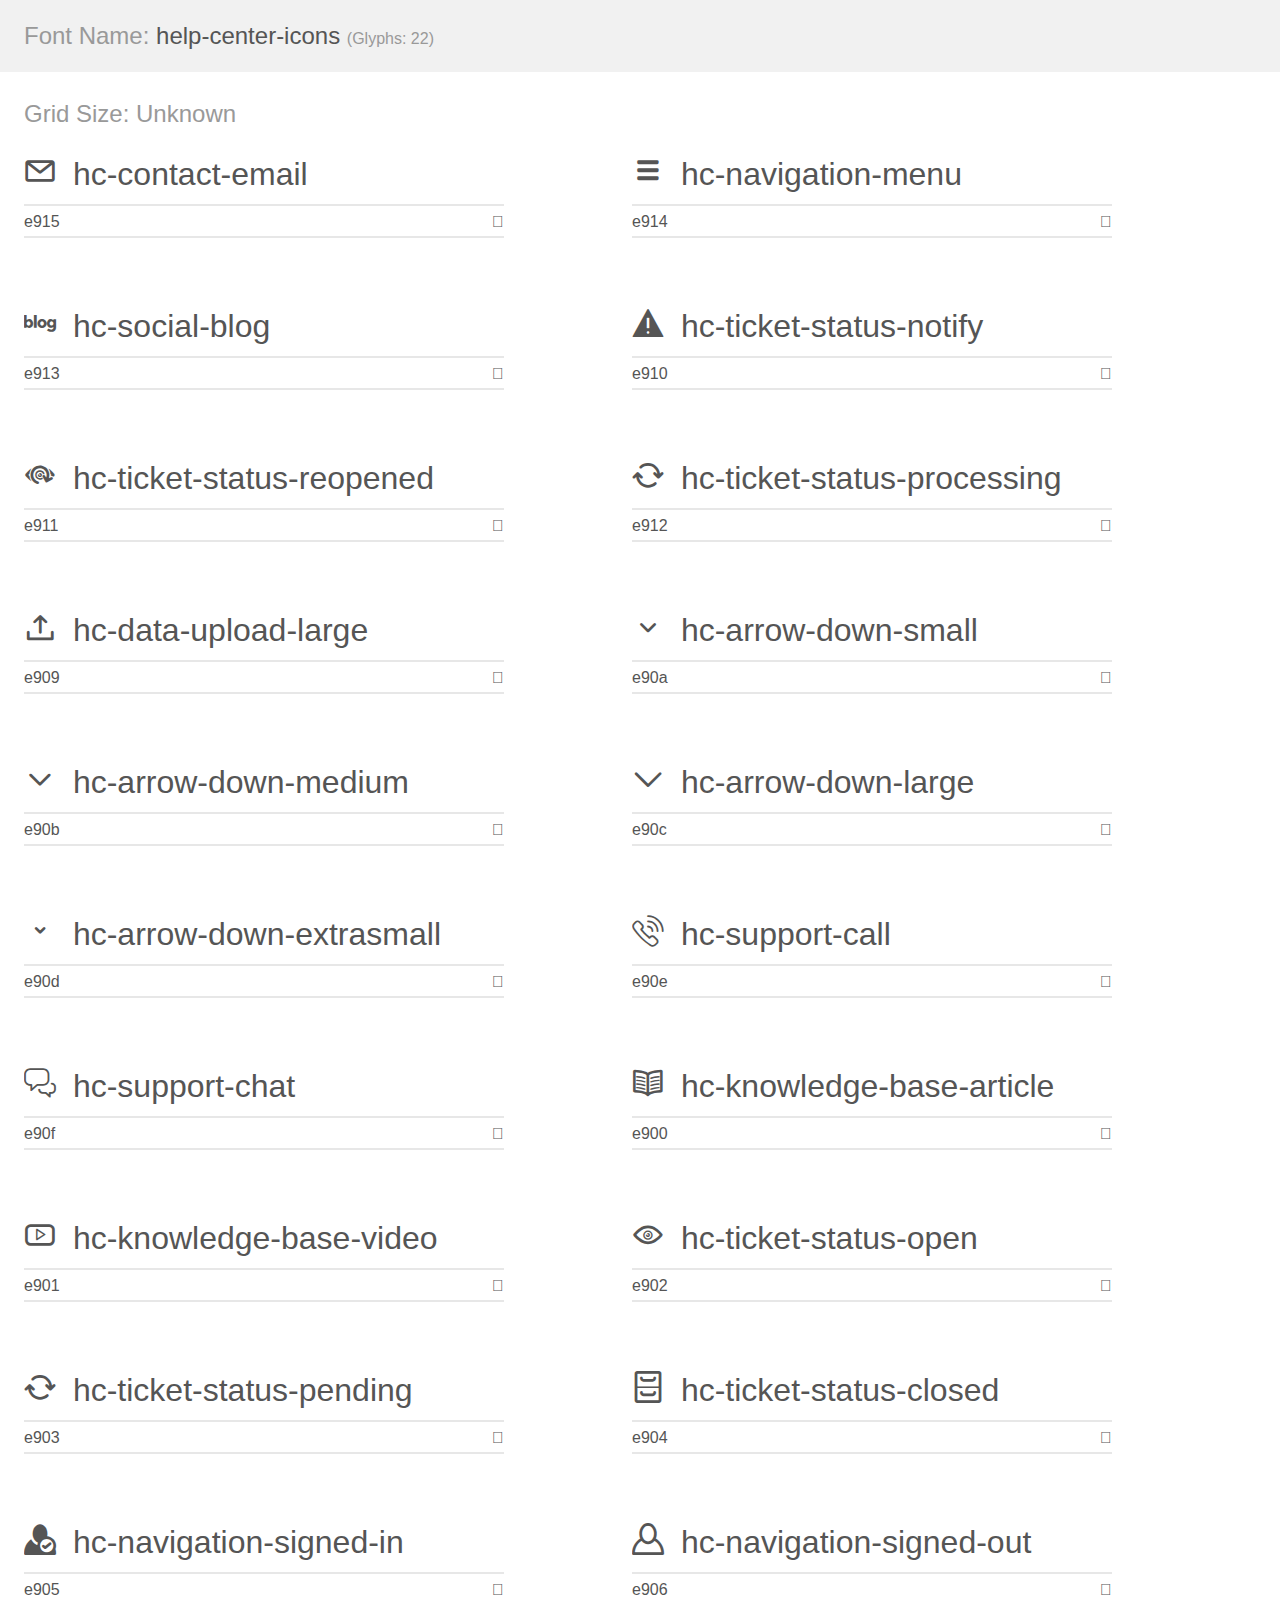
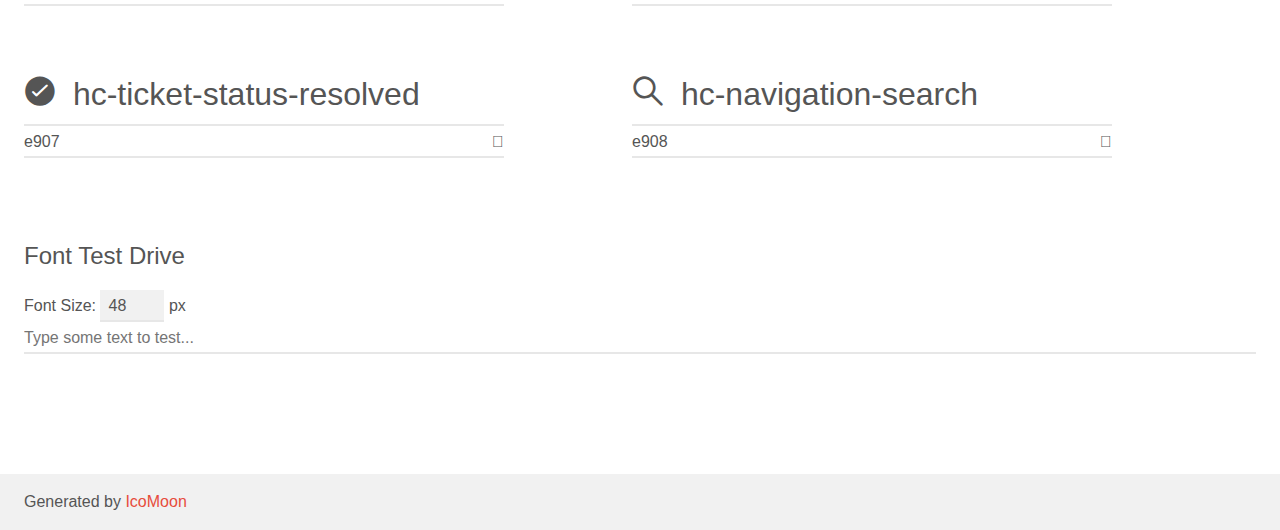
==== commit 4e9d82ce: "added email icon to font icon" ====
--- a/assets/help-center-icons-v1/demo.html
+++ b/assets/help-center-icons-v1/demo.html
@@ -9,10 +9,24 @@
     <link rel="stylesheet" href="style.css"></head>
 <body>
     <div class="bgc1 clearfix">
-        <h1 class="mhmm mvm"><span class="fgc1">Font Name:</span> help-center-icons <small class="fgc1">(Glyphs:&nbsp;21)</small></h1>
+        <h1 class="mhmm mvm"><span class="fgc1">Font Name:</span> help-center-icons <small class="fgc1">(Glyphs:&nbsp;22)</small></h1>
     </div>
     <div class="clearfix mhl ptl">
         <h1 class="mvm mtn fgc1">Grid Size: Unknown</h1>
+        <div class="glyph fs1">
+            <div class="clearfix bshadow0 pbs">
+                <span class="hc-contact-email"></span>
+                <span class="mls"> hc-contact-email</span>
+            </div>
+            <fieldset class="fs0 size1of1 clearfix hidden-false">
+                <input type="text" readonly value="e915" class="unit size1of2" />
+                <input type="text" maxlength="1" readonly value="&#xe915;" class="unitRight size1of2 talign-right" />
+            </fieldset>
+            <div class="fs0 bshadow0 clearfix hidden-true">
+                <span class="unit pvs fgc1">liga: </span>
+                <input type="text" readonly value="" class="liga unitRight" />
+            </div>
+        </div>
         <div class="glyph fs1">
             <div class="clearfix bshadow0 pbs">
                 <span class="hc-navigation-menu"></span>
--- a/assets/help-center-icons-v1/style.css
+++ b/assets/help-center-icons-v1/style.css
@@ -1,10 +1,10 @@
 @font-face {
   font-family: 'help-center-icons';
-  src:  url('fonts/help-center-icons.eot?h8ufn9');
-  src:  url('fonts/help-center-icons.eot?h8ufn9#iefix') format('embedded-opentype'),
-    url('fonts/help-center-icons.ttf?h8ufn9') format('truetype'),
-    url('fonts/help-center-icons.woff?h8ufn9') format('woff'),
-    url('fonts/help-center-icons.svg?h8ufn9#help-center-icons') format('svg');
+  src:  url('fonts/help-center-icons.eot?22ftvu');
+  src:  url('fonts/help-center-icons.eot?22ftvu#iefix') format('embedded-opentype'),
+    url('fonts/help-center-icons.ttf?22ftvu') format('truetype'),
+    url('fonts/help-center-icons.woff?22ftvu') format('woff'),
+    url('fonts/help-center-icons.svg?22ftvu#help-center-icons') format('svg');
   font-weight: normal;
   font-style: normal;
   font-display: block;
@@ -25,6 +25,9 @@
   -moz-osx-font-smoothing: grayscale;
 }
 
+.hc-contact-email:before {
+  content: "\e915";
+}
 .hc-navigation-menu:before {
   content: "\e914";
 }
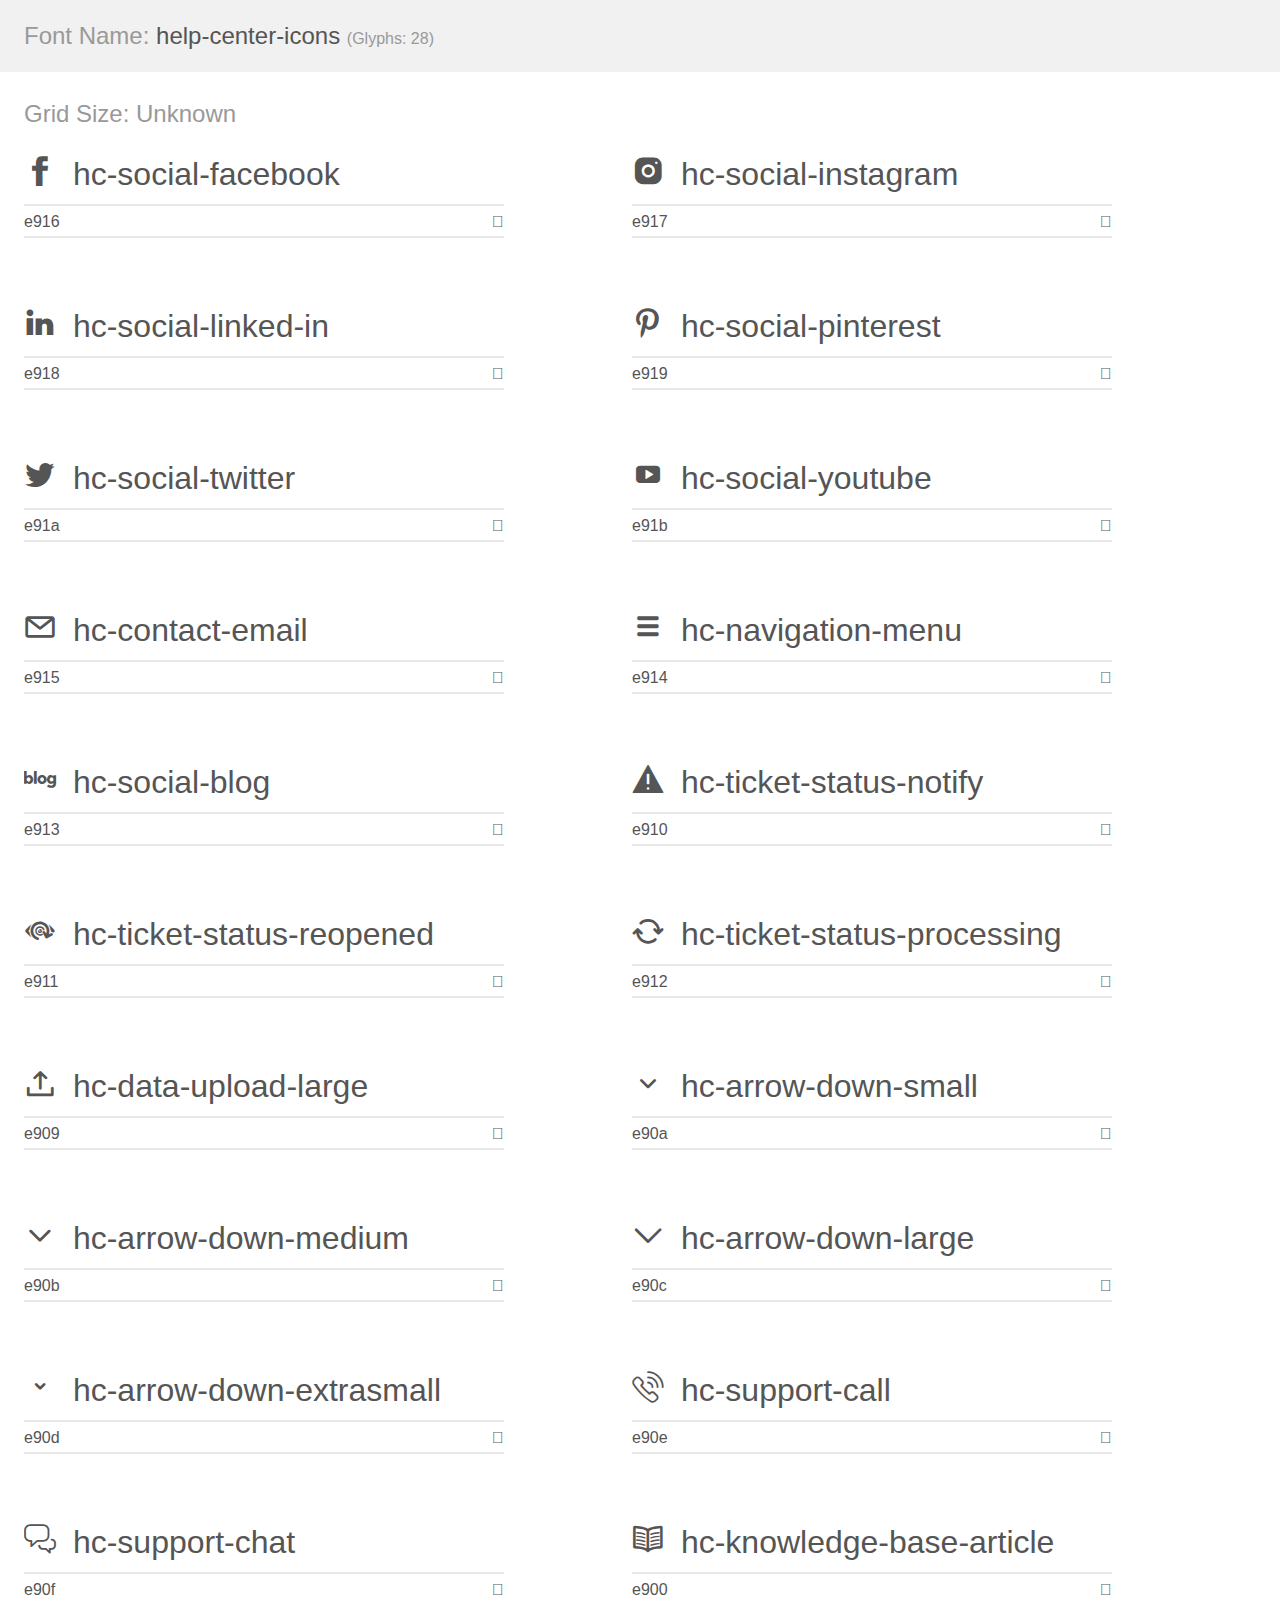
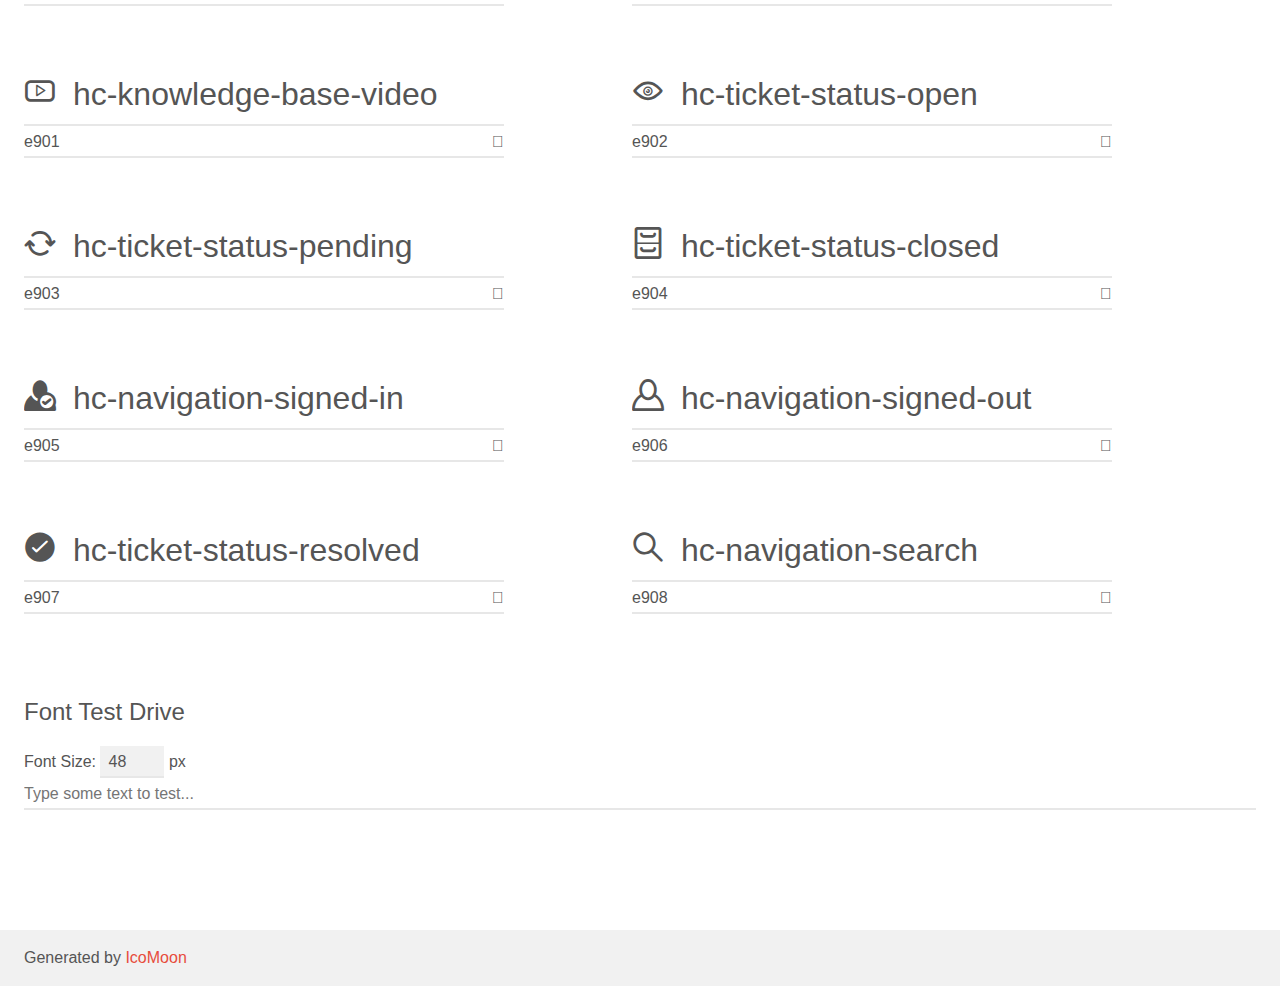
==== commit a9d15eed: "added more icons to the icon font" ====
--- a/assets/help-center-icons-v1/demo.html
+++ b/assets/help-center-icons-v1/demo.html
@@ -9,10 +9,94 @@
     <link rel="stylesheet" href="style.css"></head>
 <body>
     <div class="bgc1 clearfix">
-        <h1 class="mhmm mvm"><span class="fgc1">Font Name:</span> help-center-icons <small class="fgc1">(Glyphs:&nbsp;22)</small></h1>
+        <h1 class="mhmm mvm"><span class="fgc1">Font Name:</span> help-center-icons <small class="fgc1">(Glyphs:&nbsp;28)</small></h1>
     </div>
     <div class="clearfix mhl ptl">
         <h1 class="mvm mtn fgc1">Grid Size: Unknown</h1>
+        <div class="glyph fs1">
+            <div class="clearfix bshadow0 pbs">
+                <span class="hc-social-facebook"></span>
+                <span class="mls"> hc-social-facebook</span>
+            </div>
+            <fieldset class="fs0 size1of1 clearfix hidden-false">
+                <input type="text" readonly value="e916" class="unit size1of2" />
+                <input type="text" maxlength="1" readonly value="&#xe916;" class="unitRight size1of2 talign-right" />
+            </fieldset>
+            <div class="fs0 bshadow0 clearfix hidden-true">
+                <span class="unit pvs fgc1">liga: </span>
+                <input type="text" readonly value="" class="liga unitRight" />
+            </div>
+        </div>
+        <div class="glyph fs1">
+            <div class="clearfix bshadow0 pbs">
+                <span class="hc-social-instagram"></span>
+                <span class="mls"> hc-social-instagram</span>
+            </div>
+            <fieldset class="fs0 size1of1 clearfix hidden-false">
+                <input type="text" readonly value="e917" class="unit size1of2" />
+                <input type="text" maxlength="1" readonly value="&#xe917;" class="unitRight size1of2 talign-right" />
+            </fieldset>
+            <div class="fs0 bshadow0 clearfix hidden-true">
+                <span class="unit pvs fgc1">liga: </span>
+                <input type="text" readonly value="" class="liga unitRight" />
+            </div>
+        </div>
+        <div class="glyph fs1">
+            <div class="clearfix bshadow0 pbs">
+                <span class="hc-social-linked-in"></span>
+                <span class="mls"> hc-social-linked-in</span>
+            </div>
+            <fieldset class="fs0 size1of1 clearfix hidden-false">
+                <input type="text" readonly value="e918" class="unit size1of2" />
+                <input type="text" maxlength="1" readonly value="&#xe918;" class="unitRight size1of2 talign-right" />
+            </fieldset>
+            <div class="fs0 bshadow0 clearfix hidden-true">
+                <span class="unit pvs fgc1">liga: </span>
+                <input type="text" readonly value="" class="liga unitRight" />
+            </div>
+        </div>
+        <div class="glyph fs1">
+            <div class="clearfix bshadow0 pbs">
+                <span class="hc-social-pinterest"></span>
+                <span class="mls"> hc-social-pinterest</span>
+            </div>
+            <fieldset class="fs0 size1of1 clearfix hidden-false">
+                <input type="text" readonly value="e919" class="unit size1of2" />
+                <input type="text" maxlength="1" readonly value="&#xe919;" class="unitRight size1of2 talign-right" />
+            </fieldset>
+            <div class="fs0 bshadow0 clearfix hidden-true">
+                <span class="unit pvs fgc1">liga: </span>
+                <input type="text" readonly value="" class="liga unitRight" />
+            </div>
+        </div>
+        <div class="glyph fs1">
+            <div class="clearfix bshadow0 pbs">
+                <span class="hc-social-twitter"></span>
+                <span class="mls"> hc-social-twitter</span>
+            </div>
+            <fieldset class="fs0 size1of1 clearfix hidden-false">
+                <input type="text" readonly value="e91a" class="unit size1of2" />
+                <input type="text" maxlength="1" readonly value="&#xe91a;" class="unitRight size1of2 talign-right" />
+            </fieldset>
+            <div class="fs0 bshadow0 clearfix hidden-true">
+                <span class="unit pvs fgc1">liga: </span>
+                <input type="text" readonly value="" class="liga unitRight" />
+            </div>
+        </div>
+        <div class="glyph fs1">
+            <div class="clearfix bshadow0 pbs">
+                <span class="hc-social-youtube"></span>
+                <span class="mls"> hc-social-youtube</span>
+            </div>
+            <fieldset class="fs0 size1of1 clearfix hidden-false">
+                <input type="text" readonly value="e91b" class="unit size1of2" />
+                <input type="text" maxlength="1" readonly value="&#xe91b;" class="unitRight size1of2 talign-right" />
+            </fieldset>
+            <div class="fs0 bshadow0 clearfix hidden-true">
+                <span class="unit pvs fgc1">liga: </span>
+                <input type="text" readonly value="" class="liga unitRight" />
+            </div>
+        </div>
         <div class="glyph fs1">
             <div class="clearfix bshadow0 pbs">
                 <span class="hc-contact-email"></span>
--- a/assets/help-center-icons-v1/style.css
+++ b/assets/help-center-icons-v1/style.css
@@ -1,10 +1,10 @@
 @font-face {
   font-family: 'help-center-icons';
-  src:  url('fonts/help-center-icons.eot?22ftvu');
-  src:  url('fonts/help-center-icons.eot?22ftvu#iefix') format('embedded-opentype'),
-    url('fonts/help-center-icons.ttf?22ftvu') format('truetype'),
-    url('fonts/help-center-icons.woff?22ftvu') format('woff'),
-    url('fonts/help-center-icons.svg?22ftvu#help-center-icons') format('svg');
+  src:  url('fonts/help-center-icons.eot?z8wt0x');
+  src:  url('fonts/help-center-icons.eot?z8wt0x#iefix') format('embedded-opentype'),
+    url('fonts/help-center-icons.ttf?z8wt0x') format('truetype'),
+    url('fonts/help-center-icons.woff?z8wt0x') format('woff'),
+    url('fonts/help-center-icons.svg?z8wt0x#help-center-icons') format('svg');
   font-weight: normal;
   font-style: normal;
   font-display: block;
@@ -25,6 +25,24 @@
   -moz-osx-font-smoothing: grayscale;
 }
 
+.hc-social-facebook:before {
+  content: "\e916";
+}
+.hc-social-instagram:before {
+  content: "\e917";
+}
+.hc-social-linked-in:before {
+  content: "\e918";
+}
+.hc-social-pinterest:before {
+  content: "\e919";
+}
+.hc-social-twitter:before {
+  content: "\e91a";
+}
+.hc-social-youtube:before {
+  content: "\e91b";
+}
 .hc-contact-email:before {
   content: "\e915";
 }
